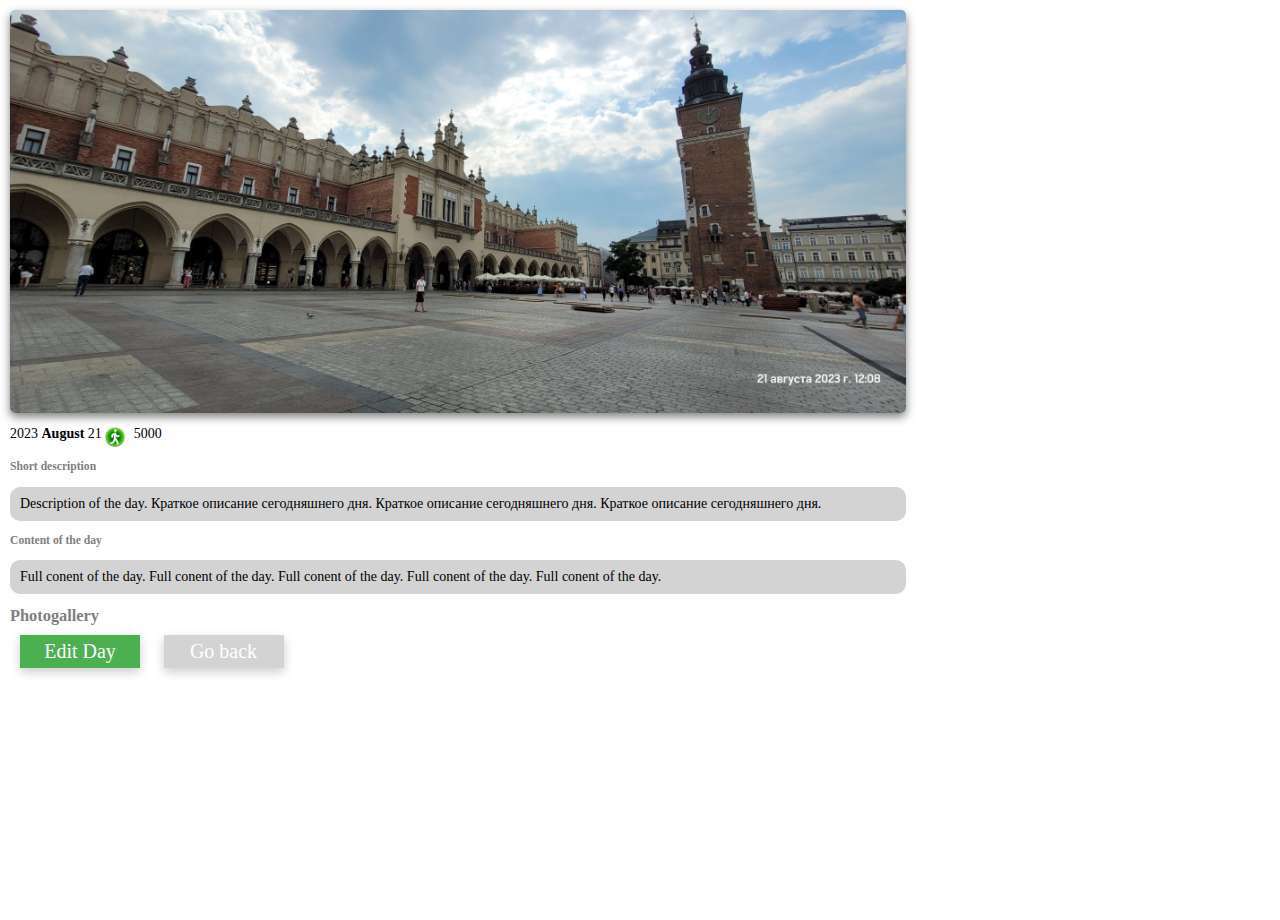
==== src/main/resources/templates/full_day.html @ 6c9064b6 "Again commit" ====
<!DOCTYPE html>
<html xmlns:th="http://www.thymeleaf.org" lang="en">
<head>
    <meta charset="UTF-8">
    <meta name="viewport" content="width=device-width, initial-scale=1.0">
    <title th:text="${month} + ' ' + ${dayNumber} + ' (' + ${year} + ')'"></title>
    <link rel="stylesheet" href="../static/css/style.css" th:href="@{/css/style.css}">
    <link rel="stylesheet" href="../static/css/style_header.css" th:href="@{/css/style_header.css}">
    <link rel="stylesheet" href="../static/css/style_footer.css" th:href="@{/css/style_footer.css}">
    <link rel="stylesheet" href="../static/css/style_full_day.css" th:href="@{/css/style_full_day.css}">

</head>
<body>

    <header th:insert="blocks/header :: header"></header>

    <main>

        <img class="day__main-image" src="../static/images/20230821_120812.jpg" th:src="@{/images/{mainImage}(mainImage=${day.getMain_image})}"> 

        <div class="day__info">
            <p>
                <span class="day__year-number" th:text="${year}">2023</span>
                <span class="day__month" th:text="${month}"><b>August</b></span>
                <span class="day__day-number" th:text="${dayNumber}">21</span>
            <!-- </p> -->

            <!-- <p> -->
                <img class="day__steps-img" src="../static/images/step_img.png" th:src="@{/images/step_img.png}">
                <span class="day__steps" th:text="${day.steps}">5000</span>
            </p>

            <h5 class="day__note">Short description</h5>
            <p class="day__description" th:text="${day.description}">Description of the day. Краткое описание сегодняшнего дня. Краткое описание сегодняшнего дня. Краткое описание сегодняшнего дня.</p>

            <h5 class="day__note">Content of the day</h5>
            <p class="day__content" th:text="${day.content}">Full conent of the day. Full conent of the day. Full conent of the day. Full conent of the day. Full conent of the day. </p>

        </div>

        <h3 class="day__note">Photogallery</h3>


        <!-- <div th:each="imgpath : ${day.imagesPaths}">
            <img th:src="@{/images/${imgpath}}">
        </div> -->

        <div>
            
            <button class="left-right" id="openEditModalBtn">
                Edit Day
            </button>

            <button class="left-right left-right__right">
                Go back
            </button>
        </div>



        <div id="edit-modal" class="edit-modal">
            <div class="edit-content">
                <span class="close">&times;</span>
                <h2>Edit Day Window</h2>

                <form method="post" 
                action="/calendar/{year}/{month}/{dayNumber}/edit(year=${year}, month=${month}, day=${dayNumber})"
                th:object="${day}">

                    <label for="steps_count">Daily steps</label>
                    <input th:field="*{steps_count}" name="steps_count" type="number" tabindex="1" placeholder="10000">

                    <label for="description">Description</label>
                    <input th:field="*{description}" name="description" type="text" tabindex="2" placeholder="Enter day's description">

                    <label for="conent">Content</label>
                    <textarea th:field="*{conent}" name="conent" tabindex="3" placeholder="Enter day's content"></textarea>
                
                    <input type="submit" tabindex="4" class="left-right" id="editSubmit" value="Save">

                </form>

            </div>
        </div>


    </main>

    <footer th:insert="blocks/footer :: footer"></footer>

    <script>

        const openModalBtn = document.getElementById("openEditModalBtn");
        const modal = document.getElementById("edit-modal");
        const closeModal = document.querySelector(".close");
        const modalSubmitBtn = document.getElementById("editSubmit");

        openModalBtn.addEventListener("click", () => {
            modal.style.display = "block";
        });

        closeModal.addEventListener("click", () => {
            modal.style.display = "none";
        });

        modalSubmitBtn.addEventListener("click", () => {
            // Add your submit logic here
            modal.style.display = "none";
        });


        const contentArea = document.querySelector(".edit-window__content");

        contentArea.addEventListener("input", () => {
            contentArea.style.height = "auto"; // Сбрасываем высоту на автоматическую
            contentArea.style.height = contentArea.scrollHeight + "px"; // Устанавливаем высоту на основе высоты содержимого
        });

    </script>

</body>
</html>
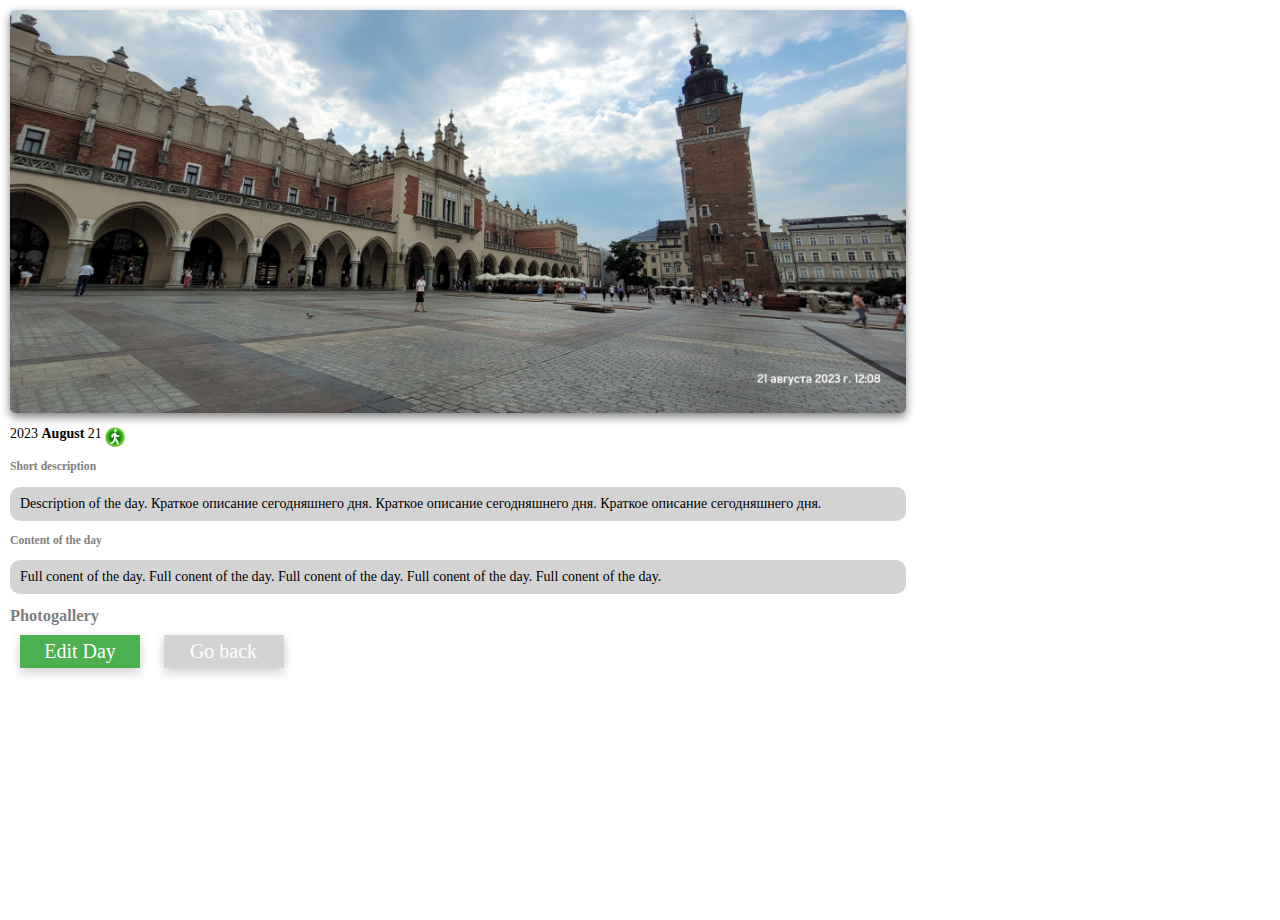
==== commit 58b486ad: "The @PostMapping on /calendar/year/month/dayNumber is working correctly. But the image converts to n" ====
--- a/src/main/resources/templates/full_day.html
+++ b/src/main/resources/templates/full_day.html
@@ -12,11 +12,11 @@
 </head>
 <body>
 
-    <header th:insert="blocks/header :: header"></header>
+    <header th:insert="~{blocks/header :: header}"></header>
 
-    <main>
+    <main th:each="day : ${currentDay}">
 
-        <img class="day__main-image" src="../static/images/20230821_120812.jpg" th:src="@{/images/{mainImage}(mainImage=${day.getMain_image})}"> 
+        <img class="day__main-image" src="../static/images/20230821_120812.jpg" th:src="@{/images/{mainImage}(mainImage=${day.mainImage})}" alt="There must be an image of that day">
 
         <div class="day__info">
             <p>
@@ -27,7 +27,7 @@
 
             <!-- <p> -->
                 <img class="day__steps-img" src="../static/images/step_img.png" th:src="@{/images/step_img.png}">
-                <span class="day__steps" th:text="${day.steps}">5000</span>
+                <span class="day__steps" th:text="${day.steps}"></span>
             </p>
 
             <h5 class="day__note">Short description</h5>
@@ -46,13 +46,15 @@
         </div> -->
 
         <div>
-            
+
             <button class="left-right" id="openEditModalBtn">
                 Edit Day
             </button>
 
             <button class="left-right left-right__right">
-                Go back
+                <a th:href="@{/calendar/{year}/{month}(year=${year}, month=${month})}">
+                    Go back
+                </a>
             </button>
         </div>
 
@@ -63,19 +65,30 @@
                 <span class="close">&times;</span>
                 <h2>Edit Day Window</h2>
 
-                <form method="post" 
-                action="/calendar/{year}/{month}/{dayNumber}/edit(year=${year}, month=${month}, day=${dayNumber})"
-                th:object="${day}">
+                <form method="post"
+                    th:object="${gotDay}"
+                    >
+                    <!-- enctype="multipart/form-data" -->
 
-                    <label for="steps_count">Daily steps</label>
-                    <input th:field="*{steps_count}" name="steps_count" type="number" tabindex="1" placeholder="10000">
+<!--                    action="@{/calendar/{year}/{month}/{dayNumber}(year=${year}, month=${month}, dayNumber=${dayNumber})}"-->
+
+
+<!--                    <input value="" th:field="*{mainImagePath}" type="hidden" id="mainImagePath">-->
+
+<!--                    <label for="mainImage">Main Image</label>-->
+<!--                    <input th:field="*{mainImage}" id="mainImage" type="file">-->
+
+                    <label for="steps">Daily steps</label>
+                    <input value="${day.steps}" th:field="*{steps}" id="steps" type="number" tabindex="1" placeholder="10000">
 
                     <label for="description">Description</label>
-                    <input th:field="*{description}" name="description" type="text" tabindex="2" placeholder="Enter day's description">
+                    <input value="${day.description}" th:field="*{description}" id="description" type="text" tabindex="2" placeholder="Enter day's description">
 
-                    <label for="conent">Content</label>
-                    <textarea th:field="*{conent}" name="conent" tabindex="3" placeholder="Enter day's content"></textarea>
+                    <label for="content">Content</label>
+                    <textarea th:text="${day.content}" th:field="*{content}" id="content" tabindex="3" placeholder="Enter day's content"></textarea>
                 
+                    
+
                     <input type="submit" tabindex="4" class="left-right" id="editSubmit" value="Save">
 
                 </form>
@@ -86,30 +99,30 @@
 
     </main>
 
-    <footer th:insert="blocks/footer :: footer"></footer>
+    <footer th:insert="~{blocks/footer :: footer}"></footer>
 
     <script>
 
-        const openModalBtn = document.getElementById("openEditModalBtn");
-        const modal = document.getElementById("edit-modal");
-        const closeModal = document.querySelector(".close");
+        const openEditModalBtn = document.getElementById("openEditModalBtn");
+        const editModal = document.getElementById("edit-modal");
+        const closeEditModal = document.querySelector(".close");
         const modalSubmitBtn = document.getElementById("editSubmit");
 
-        openModalBtn.addEventListener("click", () => {
-            modal.style.display = "block";
+        openEditModalBtn.addEventListener("click", () => {
+            editModal.style.display = "block";
         });
 
-        closeModal.addEventListener("click", () => {
-            modal.style.display = "none";
+        closeEditModal.addEventListener("click", () => {
+            editModal.style.display = "none";
         });
 
         modalSubmitBtn.addEventListener("click", () => {
             // Add your submit logic here
-            modal.style.display = "none";
+            editModal.style.display = "none";
         });
 
 
-        const contentArea = document.querySelector(".edit-window__content");
+        const contentArea = document.getElementById("content");
 
         contentArea.addEventListener("input", () => {
             contentArea.style.height = "auto"; // Сбрасываем высоту на автоматическую
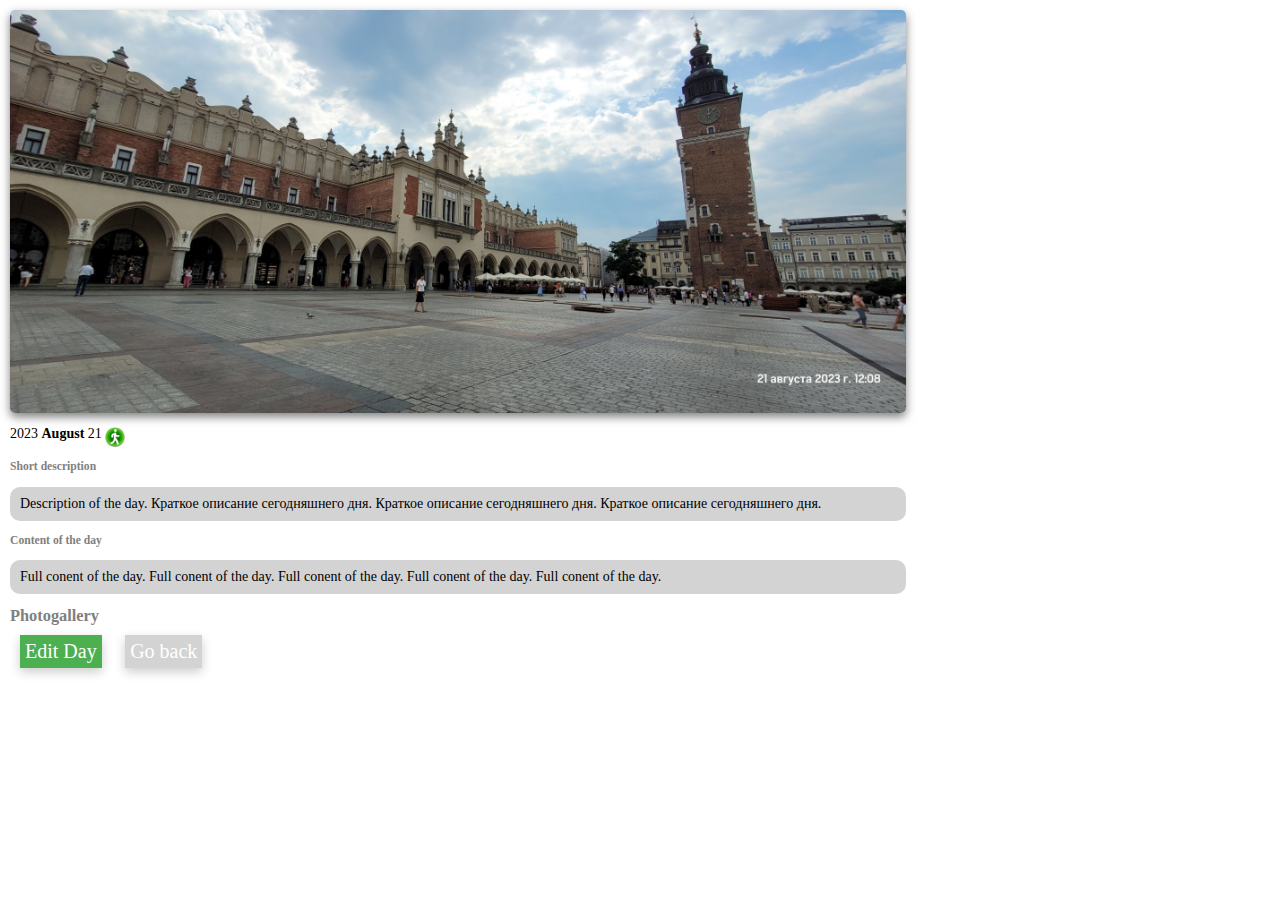
==== commit 6bab63e3: "Added Modern (in my mind) Search page, just template yet." ====
--- a/src/main/resources/templates/full_day.html
+++ b/src/main/resources/templates/full_day.html
@@ -1,9 +1,10 @@
 <!DOCTYPE html>
 <html xmlns:th="http://www.thymeleaf.org" lang="en">
 <head>
+    <title th:text="${month} + ' ' + ${dayNumber} + ' (' + ${year} + ')'"></title>
     <meta charset="UTF-8">
     <meta name="viewport" content="width=device-width, initial-scale=1.0">
-    <title th:text="${month} + ' ' + ${dayNumber} + ' (' + ${year} + ')'"></title>
+
     <link rel="stylesheet" href="../static/css/style.css" th:href="@{/css/style.css}">
     <link rel="stylesheet" href="../static/css/style_header.css" th:href="@{/css/style_header.css}">
     <link rel="stylesheet" href="../static/css/style_footer.css" th:href="@{/css/style_footer.css}">
@@ -23,10 +24,8 @@
                 <span class="day__year-number" th:text="${year}">2023</span>
                 <span class="day__month" th:text="${month}"><b>August</b></span>
                 <span class="day__day-number" th:text="${dayNumber}">21</span>
-            <!-- </p> -->
 
-            <!-- <p> -->
-                <img class="day__steps-img" src="../static/images/step_img.png" th:src="@{/images/step_img.png}">
+                <img class="day__steps-img" alt="step_img.png" src="../static/images/step_img.png" th:src="@{/images/step_img.png}">
                 <span class="day__steps" th:text="${day.steps}"></span>
             </p>
 
@@ -68,7 +67,8 @@
                 <form method="post"
                     th:object="${gotDay}"
                     >
-                    <!-- enctype="multipart/form-data" -->
+
+<!--                    enctype="multipart/form-data"-->
 
 <!--                    action="@{/calendar/{year}/{month}/{dayNumber}(year=${year}, month=${month}, dayNumber=${dayNumber})}"-->
 
@@ -117,7 +117,6 @@
         });
 
         modalSubmitBtn.addEventListener("click", () => {
-            // Add your submit logic here
             editModal.style.display = "none";
         });
 
